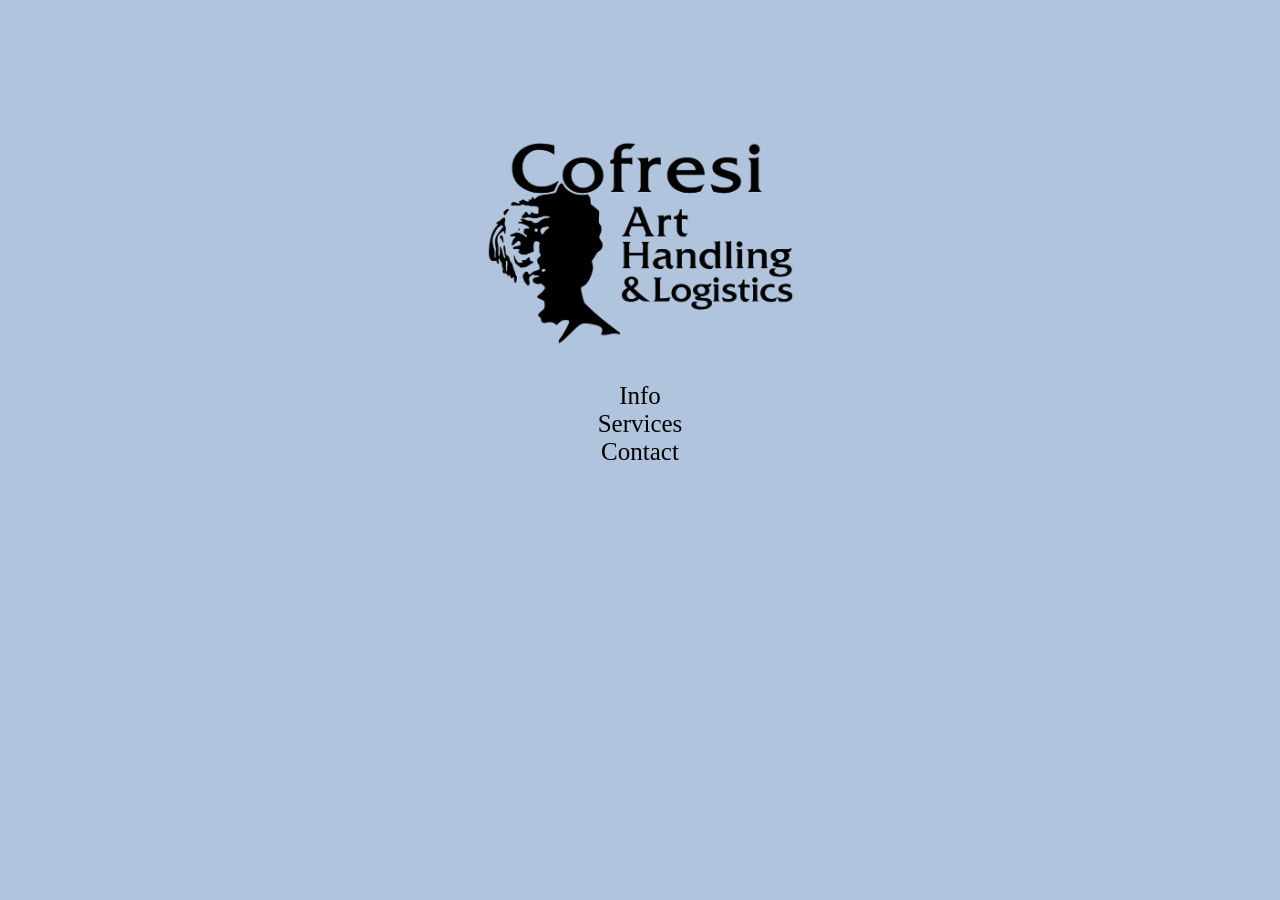
==== index.html @ 219548b5 "Initial commit" ====
<!DOCTYPE html>
<!-- saved from url=(0019)https://jortiz.net/ -->
<html lang="en"><head><meta http-equiv="Content-Type" content="text/html; charset=UTF-8"><meta name="viewport" content="width=device-width, initial-scale=1.0">
	<link href="./Justin Ortiz_files/style.css" rel="stylesheet"><script src="./Justin Ortiz_files/scripts.js" defer=""></script>
	    
	<title>Cofresi Art Handling &amp; Logistics</title> 
	<link rel="shortcut icon" type="image/png" href="favicon.png">
	<style>
#tape-flyer {
  position: fixed;
  left: -150px;
  top: 15vh;
  width: 100px;
  height: auto;
  z-index: 9999;
  pointer-events: none;
  opacity: 0.9;
  animation: flightPath 30s linear infinite;
  transform-origin: center center;
}

#tape-flyer img {
  width: 100%;
  height: auto;
  animation: rollSpin 2s linear infinite;
  transform-origin: center center;
}

/* Tape flying motion */
@keyframes flightPath {
  0%   { left: -150px; top: 10vh; transform: rotate(-10deg) scale(1); }
  20%  { left: 15vw;   top: 20vh; transform: rotate(10deg)  scale(1.05); }
  40%  { left: 45vw;   top: 5vh;  transform: rotate(-15deg) scale(0.95); }
  60%  { left: 75vw;   top: 30vh; transform: rotate(20deg)  scale(1.05); }
  80%  { left: 40vw;   top: 50vh; transform: rotate(-10deg) scale(1); }
  100% { left: 110vw;  top: 25vh; transform: rotate(5deg)   scale(0.98); }
}

/* Tape rolling animation */
@keyframes rollSpin {
  from { transform: rotate(0deg); }
  to   { transform: rotate(360deg); }
}

/* Accessibility: stop if user prefers reduced motion */
@media (prefers-reduced-motion: reduce) {
  #tape-flyer { animation: none !important; }
  #tape-flyer img { animation: none !important; }
}

/* Hide on small screens */
@media (max-width: 800px) {
  #tape-flyer { display: none; }
}
</style>

	</head><body style="background-color:lightsteelblue;">


	
		<br><br><br>
	
      <center>  <img src="Logo.jpg" width="350" height="" alt=""/> </center>
	<br>
<center><div class="artwork"><span class="title">Info</span> 
  <div class="body-container">
  <div class="body">
	<div class="descriptiona">
		Cofresi Art Handling &amp; Logistics is a two-man team of art handlers doing the same museum quality work as the big companies - just faster cheaper and with more care. Whether it's installs, packing, transport, or last-minute runs across town, we've got you covered. </div>	</center>
	  <center><div class="artwork"><span class="title">Services</span> 
  <div class="body-container">
  <div class="body">
	<div class="descriptiona">
		Installation Package<br>
		
		Deinstallation Package<br>
		
		<ul>Local Transportation Package</ul><br>
	
</div>
	</center>
	  <center><div class="artwork"><span class="title">Contact</span> 
  <div class="body-container">
  <div class="body">
	<div class="descriptiona">
		info@cofresi.art
</div>
	</center>
</div>

</div></div></div></div></div></div></div>
	<div id="tape-flyer" aria-hidden="true">
  <img src="tape.jpg" alt="">
</div>

	<script>
(function () {
  const el = document.getElementById('tape-flyer');
  if (!el) return;

  // Randomize flight duration a bit so it feels natural
  const dur = 28 + Math.random() * 10;
  el.style.animationDuration = dur + 's';

  // Small vertical jitter every few seconds
  function jitter() {
    el.style.transform = `translateY(${(Math.random() - 0.5) * 10}px)`;
    setTimeout(jitter, 3000 + Math.random() * 3000);
  }
  setTimeout(jitter, 1000);
})();
</script>

	
	
	</body></html>
---- Justin Ortiz_files/style.css ----
@font-face {
  font-family: Cambria, 'Hoefler Text', 'Liberation Serif', Times, 'Times New Roman', 'serif';
  src: url('gascogneregular.woff')
}

* {
  margin: 0;
  padding: 0;
  box-sizing: border-box;
}

body {
  margin: 1.5em;
  font-family: Cambria, 'Hoefler Text', 'Liberation Serif', Times, 'Times New Roman', 'serif';
  font-size: 25px;

  
}

a {
  color: black;
}

p {
  text-align: justify;
  text-justify: inter-word;
}

ul {
  list-style-type: none;
}

#initial { 
  height: 100px;
  margin-bottom: 1em;
}

#email {
  position: absolute;
  top:0;
  right:0;
  margin:1rem;
  font-size:0.75em;
}

#artworks > .artwork {
  margin-bottom: .5em;
}


.artwork .title {
  cursor: pointer;
}

.artwork .body-container {
  height: 0px;
  margin: 0;
  width: 100%;
  overflow: hidden;
  transition: height 0.5s ease-out, margin 0.5s ease-out;
}

.artwork .body-container2 {
  display: block;
  width: 100%;
  height: 100%;
  padding-right: 1em;
  margin-bottom: -5em;
  overflow-y: scroll;
  scroll-behavior: auto;
  -webkit-overflow-scrolling: touch;
  padding-bottom: 5em;
}

.artwork .body-container.visible {
  height: 200px;
  margin: 1em 0 2em 0;
}

.artwork .body-container.visible2 {
  height: 1200px;
  margin: 1em 0 2em 0;
}

.artwork .body {
  height: 100%;
  width: 100%;
  display: flex;
  flex-direction: column;
}

.artwork .body > div {
  height: 50%;
  flex: 1;
}

.artwork .body > div:last-child {
  margin-right: 0;
}

.artwork .body .description {
  position: relative;
  max-height: 200px;
  max-width: 100%;
  margin-bottom: 2em;
  overflow: auto;
}

.artwork .body .info {
  display: block;
  width: 100%;
  height: 100%;
  padding-right: 1em;
  margin-bottom: -5em;
  overflow-y: scroll;
  scroll-behavior: auto;
  -webkit-overflow-scrolling: touch;
  padding-bottom: 5em;
}
.artwork .body .description span {
  display: block;
  width: 100%;
  height: 100%;
  padding-right: 1em;
  margin-bottom: -5em;
  overflow-y: scroll;
  scroll-behavior: auto;
  -webkit-overflow-scrolling: touch;
  padding-bottom: 5em;
}

.artwork .body .description::after {
  content: "";
  position: absolute;
  bottom:0;
  left:0;
  height: 5em;
  width: 100%;
  background-image: none
}

.artwork .body .description p {
  font-size: .75em;
  line-height: 1.6em;
  margin-bottom: 1em;
}

.image-gallery {
  position: relative;
}

.image-gallery ul,
.image-gallery li,
.image-gallery figure {
  width: 100%;
  height: 100%;
}

.image-gallery li {
  position: absolute;
  display: none;
}

.image-gallery li.active {
  display: block;
}

.image-gallery figure {
  display: flex;
  flex-direction: column;
}

.image-gallery figure img {
  min-height: 0;
  flex: 1;
  object-fit: contain;
}

.image-gallery figcaption { 
  width: 100%;
  margin-top: 1em;
  flex: 0;
  text-align: center;
  font-size: .75em;
  line-height: 1.6em;

}

.image-gallery button {
  height: 100%;
  background: transparent;
  outline: none;
  border: none;
  z-index: 5;
  cursor: pointer;
  padding: 0 2rem;
  font-size: 3em;
  color: grey;
}

.image-gallery .next-button {
  position: absolute;
  top:0;
  right:0;
}

.image-gallery .prev-button {
  position: absolute;
  top:0;
  left:0;
}

.span {
}
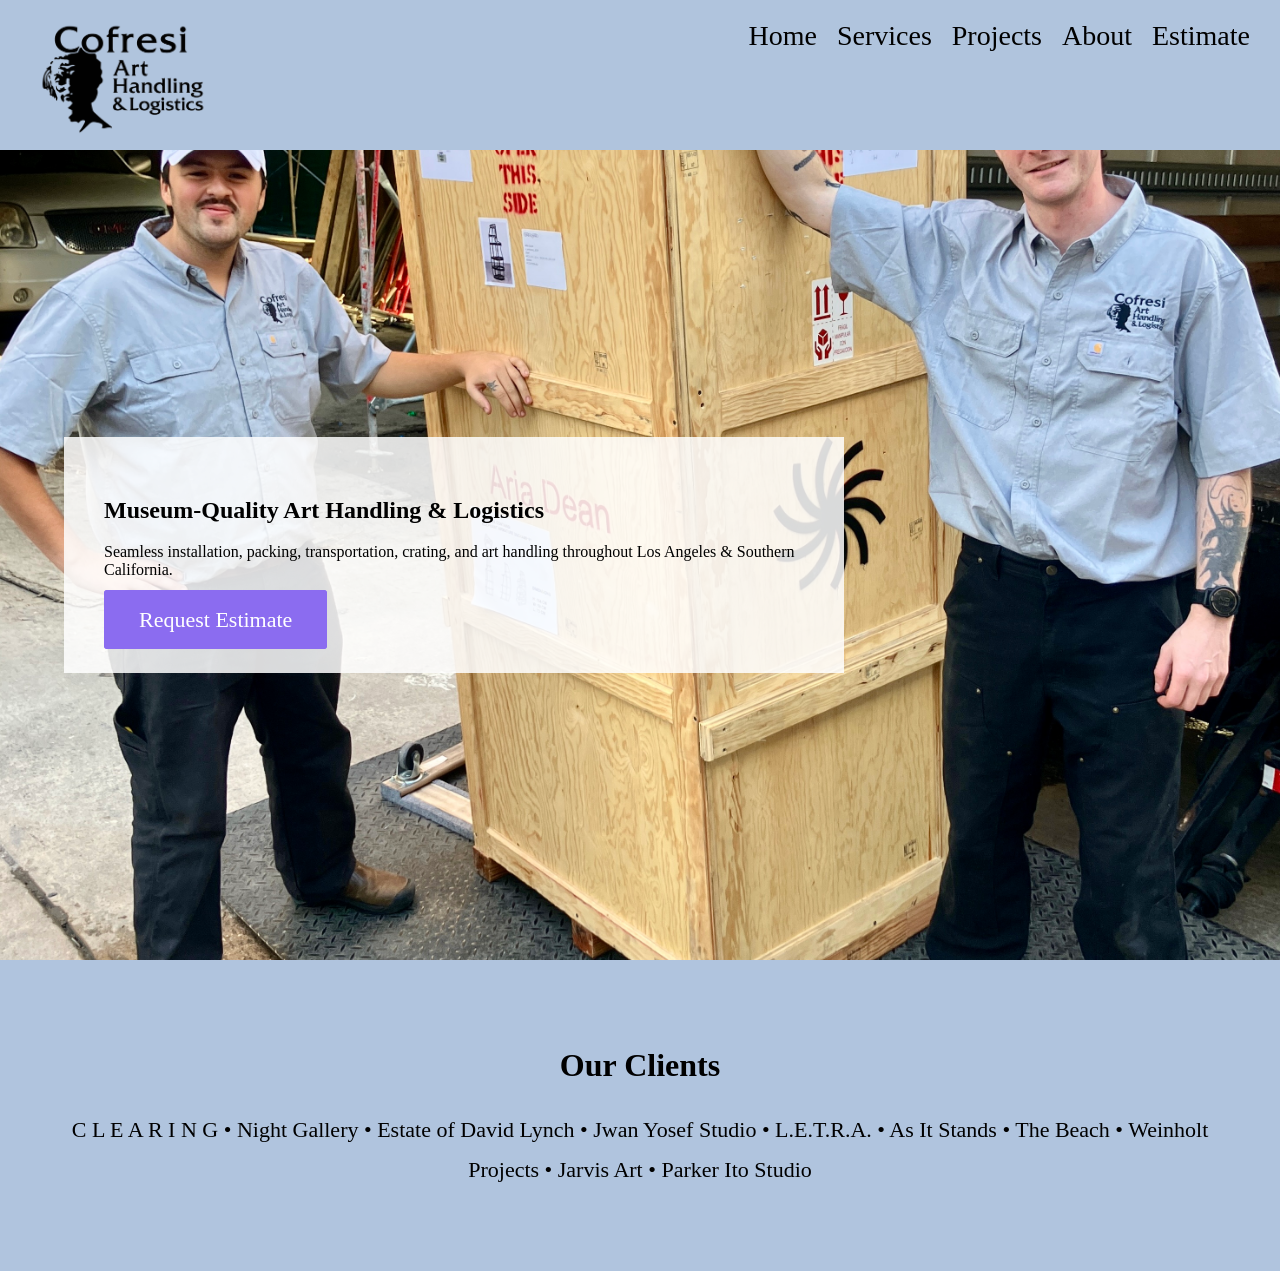
==== commit e8d1fb95: "uhaul beetel" ====
--- a/index.html
+++ b/index.html
@@ -1,116 +1,19 @@
-<!DOCTYPE html>
-<!-- saved from url=(0019)https://jortiz.net/ -->
-<html lang="en"><head><meta http-equiv="Content-Type" content="text/html; charset=UTF-8"><meta name="viewport" content="width=device-width, initial-scale=1.0">
-	<link href="./Justin Ortiz_files/style.css" rel="stylesheet"><script src="./Justin Ortiz_files/scripts.js" defer=""></script>
-	    
-	<title>Cofresi Art Handling &amp; Logistics</title> 
-	<link rel="shortcut icon" type="image/png" href="favicon.png">
-	<style>
-#tape-flyer {
-  position: fixed;
-  left: -150px;
-  top: 15vh;
-  width: 100px;
-  height: auto;
-  z-index: 9999;
-  pointer-events: none;
-  opacity: 0.9;
-  animation: flightPath 30s linear infinite;
-  transform-origin: center center;
+
+<html><head><link rel='stylesheet' href='style.css'>
+<style>
+.btn{
+background:#8b6cf0;
+border:1px solid #8b6cf0;
+color:white;
+padding:16px 34px;
+font-size:22px;
+font-family:inherit;
+text-decoration:none;
+cursor:pointer;
+border-radius:3px;
 }
-
-#tape-flyer img {
-  width: 100%;
-  height: auto;
-  animation: rollSpin 2s linear infinite;
-  transform-origin: center center;
-}
-
-/* Tape flying motion */
-@keyframes flightPath {
-  0%   { left: -150px; top: 10vh; transform: rotate(-10deg) scale(1); }
-  20%  { left: 15vw;   top: 20vh; transform: rotate(10deg)  scale(1.05); }
-  40%  { left: 45vw;   top: 5vh;  transform: rotate(-15deg) scale(0.95); }
-  60%  { left: 75vw;   top: 30vh; transform: rotate(20deg)  scale(1.05); }
-  80%  { left: 40vw;   top: 50vh; transform: rotate(-10deg) scale(1); }
-  100% { left: 110vw;  top: 25vh; transform: rotate(5deg)   scale(0.98); }
-}
-
-/* Tape rolling animation */
-@keyframes rollSpin {
-  from { transform: rotate(0deg); }
-  to   { transform: rotate(360deg); }
-}
-
-/* Accessibility: stop if user prefers reduced motion */
-@media (prefers-reduced-motion: reduce) {
-  #tape-flyer { animation: none !important; }
-  #tape-flyer img { animation: none !important; }
-}
-
-/* Hide on small screens */
-@media (max-width: 800px) {
-  #tape-flyer { display: none; }
+.hero p{
+margin-bottom:28px;
 }
 </style>
-
-	</head><body style="background-color:lightsteelblue;">
-
-
-	
-		<br><br><br>
-	
-      <center>  <img src="Logo.jpg" width="350" height="" alt=""/> </center>
-	<br>
-<center><div class="artwork"><span class="title">Info</span> 
-  <div class="body-container">
-  <div class="body">
-	<div class="descriptiona">
-		Cofresi Art Handling &amp; Logistics is a two-man team of art handlers doing the same museum quality work as the big companies - just faster cheaper and with more care. Whether it's installs, packing, transport, or last-minute runs across town, we've got you covered. </div>	</center>
-	  <center><div class="artwork"><span class="title">Services</span> 
-  <div class="body-container">
-  <div class="body">
-	<div class="descriptiona">
-		Installation Package<br>
-		
-		Deinstallation Package<br>
-		
-		<ul>Local Transportation Package</ul><br>
-	
-</div>
-	</center>
-	  <center><div class="artwork"><span class="title">Contact</span> 
-  <div class="body-container">
-  <div class="body">
-	<div class="descriptiona">
-		info@cofresi.art
-</div>
-	</center>
-</div>
-
-</div></div></div></div></div></div></div>
-	<div id="tape-flyer" aria-hidden="true">
-  <img src="tape.jpg" alt="">
-</div>
-
-	<script>
-(function () {
-  const el = document.getElementById('tape-flyer');
-  if (!el) return;
-
-  // Randomize flight duration a bit so it feels natural
-  const dur = 28 + Math.random() * 10;
-  el.style.animationDuration = dur + 's';
-
-  // Small vertical jitter every few seconds
-  function jitter() {
-    el.style.transform = `translateY(${(Math.random() - 0.5) * 10}px)`;
-    setTimeout(jitter, 3000 + Math.random() * 3000);
-  }
-  setTimeout(jitter, 1000);
-})();
-</script>
-
-	
-	
-	</body></html>+</head><body><nav><img src='Logo.jpg' class='logo'><div class='links'><a href='index.html'>Home</a><a href='services.html'>Services</a><a href='projects.html'>Projects</a><a href='about.html'>About</a><a href='estimate.html'>Estimate</a></div></nav><div id='tape-flyer'><img src='tape.jpg'></div><section class='hero'><div><h1>Museum-Quality Art Handling & Logistics</h1><p>Seamless installation, packing, transportation, crating, and art handling throughout Los Angeles & Southern California.</p><a class='btn' href='estimate.html'>Request Estimate</a></div></section><div class='section'><h2 style="font-size:32px;text-align:center;">Our Clients</h2><p style="font-size:22px;line-height:1.8;text-align:center;">C L E A R I N G • Night Gallery • Estate of David Lynch • Jwan Yosef Studio • L.E.T.R.A. • As It Stands • The Beach • Weinholt Projects • Jarvis Art • Parker Ito Studio</p></div></body></html>
--- a/style.css
+++ b/style.css
@@ -0,0 +1,6 @@
+body{margin:0;background:lightsteelblue;font-family:EB Garamond,serif}nav{display:flex;justify-content:space-between;padding:15px 30px;background:rgba(176,196,222,.95)}.logo{height:120px}.links a{font-size: 28px; line-height: 1.5;
+    font-weight: 500;margin-left:20px;color:black;text-decoration:none}.hero{height:90vh;background:url('IMG_1860.jpg') center/cover;display:flex;align-items:center}.hero div{background:rgba(255,255,255,.85);padding:40px;margin-left:5%;max-width:700px}.btn{background:#a68cf0;color:white;padding:12px 20px;text-decoration:none}.section{max-width:1200px;margin:auto;padding:60px 25px}.grid,.gallery{display:grid;grid-template-columns:repeat(auto-fit,minmax(280px,1fr));gap:20px}.about-section p {
+    font-size: 22px !important;
+    line-height: 1.6;
+    
+}.card{background:white}.card img,.gallery img{width:100%;height:260px;object-fit:cover}form{background:white;padding:30px}input,textarea,select{width:100%;padding:10px;margin:10px 0}#tape-flyer{position:fixed;left:-150px;top:15vh;width:90px;animation:flight 20s linear infinite}#tape-flyer img{width:100%;animation:spin 2s linear infinite}@keyframes flight{0%{left:-150px}100%{left:110vw}}@keyframes spin{from{transform:rotate(0)}to{transform:rotate(360deg)}}
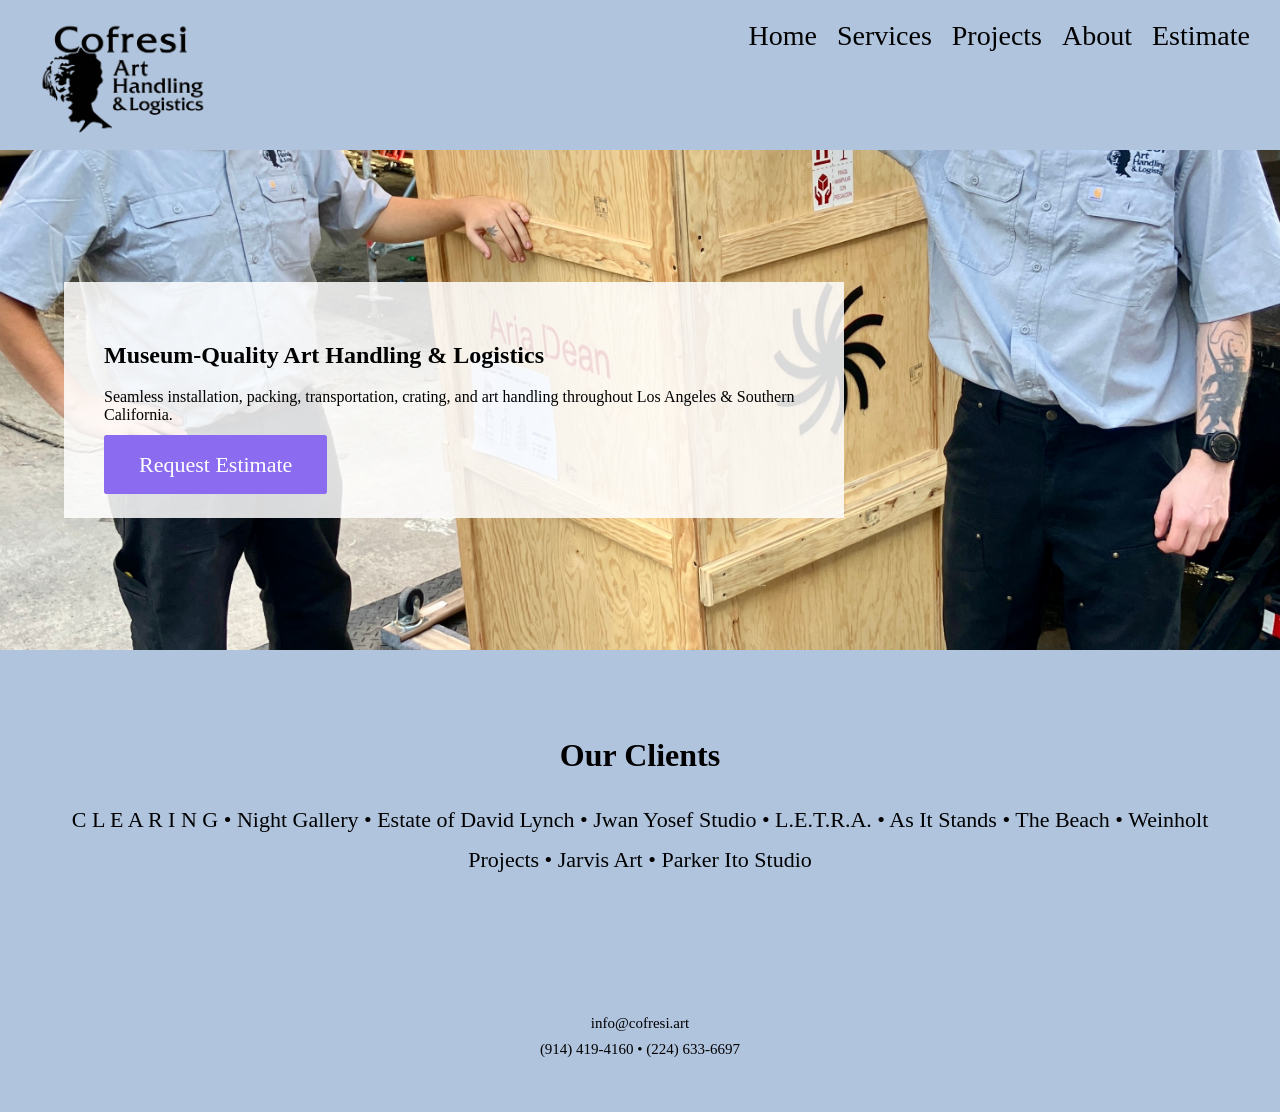
==== commit d7648e17: "footers" ====
--- a/index.html
+++ b/index.html
@@ -16,4 +16,8 @@
 margin-bottom:28px;
 }
 </style>
-</head><body><nav><img src='Logo.jpg' class='logo'><div class='links'><a href='index.html'>Home</a><a href='services.html'>Services</a><a href='projects.html'>Projects</a><a href='about.html'>About</a><a href='estimate.html'>Estimate</a></div></nav><div id='tape-flyer'><img src='tape.jpg'></div><section class='hero'><div><h1>Museum-Quality Art Handling & Logistics</h1><p>Seamless installation, packing, transportation, crating, and art handling throughout Los Angeles & Southern California.</p><a class='btn' href='estimate.html'>Request Estimate</a></div></section><div class='section'><h2 style="font-size:32px;text-align:center;">Our Clients</h2><p style="font-size:22px;line-height:1.8;text-align:center;">C L E A R I N G • Night Gallery • Estate of David Lynch • Jwan Yosef Studio • L.E.T.R.A. • As It Stands • The Beach • Weinholt Projects • Jarvis Art • Parker Ito Studio</p></div></body></html>
+</head><link rel="icon" type="image/png" href="favicon.png"><body><nav><img src='Logo.jpg' class='logo'><div class='links'><a href='index.html'>Home</a><a href='services.html'>Services</a><a href='projects.html'>Projects</a><a href='about.html'>About</a><a href='estimate.html'>Estimate</a></div></nav><div id='tape-flyer'><img src='tape.jpg'></div><section class='hero'><div><h1>Museum-Quality Art Handling & Logistics</h1><p>Seamless installation, packing, transportation, crating, and art handling throughout Los Angeles & Southern California.</p><a class='btn' href='estimate.html'>Request Estimate</a></div></section><div class='section'><h2 style="font-size:32px;text-align:center;">Our Clients</h2><p style="font-size:22px;line-height:1.8;text-align:center;">C L E A R I N G • Night Gallery • Estate of David Lynch • Jwan Yosef Studio • L.E.T.R.A. • As It Stands • The Beach • Weinholt Projects • Jarvis Art • Parker Ito Studio</p></div><footer style="text-align:center;padding:50px 20px;font-size:15px;line-height:1.7;font-weight:400;">
+    <div>info@cofresi.art</div>
+    <div>(914) 419-4160 • (224) 633-6697</div>
+</footer></body></html>
+<title>Cofresi Art Handling & Logistics</title>
--- a/style.css
+++ b/style.css
@@ -1,5 +1,6 @@
 body{margin:0;background:lightsteelblue;font-family:EB Garamond,serif}nav{display:flex;justify-content:space-between;padding:15px 30px;background:rgba(176,196,222,.95)}.logo{height:120px}.links a{font-size: 28px; line-height: 1.5;
-    font-weight: 500;margin-left:20px;color:black;text-decoration:none}.hero{height:90vh;background:url('IMG_1860.jpg') center/cover;display:flex;align-items:center}.hero div{background:rgba(255,255,255,.85);padding:40px;margin-left:5%;max-width:700px}.btn{background:#a68cf0;color:white;padding:12px 20px;text-decoration:none}.section{max-width:1200px;margin:auto;padding:60px 25px}.grid,.gallery{display:grid;grid-template-columns:repeat(auto-fit,minmax(280px,1fr));gap:20px}.about-section p {
+    font-weight: 500;margin-left:20px;color:black;text-decoration:none}.hero{    min-height:500px;
+;background:url('IMG_1860.jpg') center/cover;display:flex;align-items:center}.hero div{background:rgba(255,255,255,.85);padding:40px;margin-left:5%;max-width:700px}.btn{background:#a68cf0;color:white;padding:12px 20px;text-decoration:none}.section{max-width:1200px;margin:auto;padding:60px 25px}.grid,.gallery{display:grid;grid-template-columns:repeat(auto-fit,minmax(280px,1fr));gap:20px}.about-section p {
     font-size: 22px !important;
     line-height: 1.6;
     
